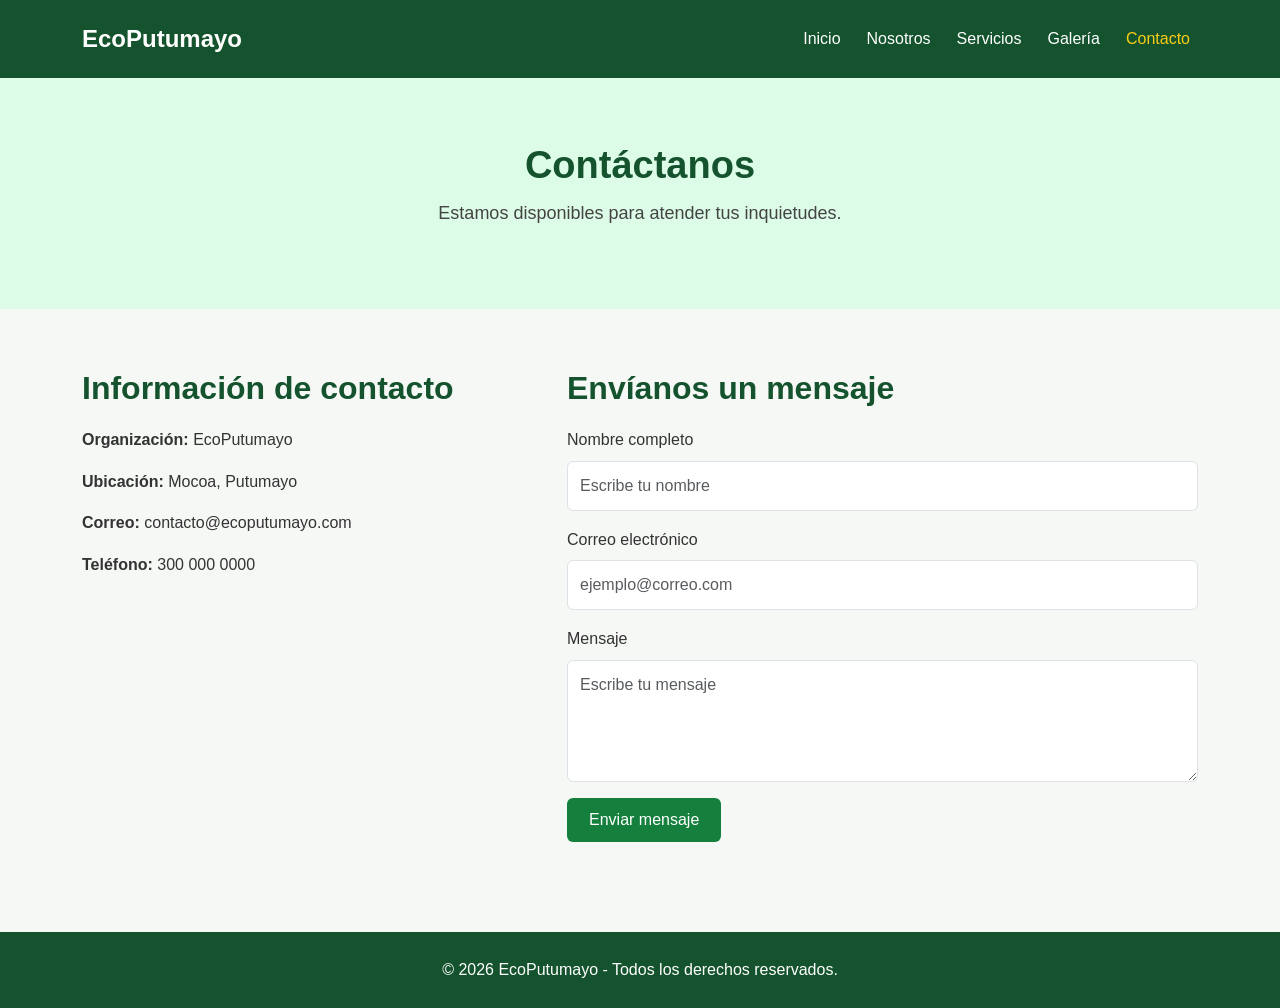
==== sitio-web-empresa/contacto.html @ e7ead904 "Add files via upload" ====
<!DOCTYPE html>
<html lang="es">
<head>
    <meta charset="UTF-8">
    <meta name="viewport" content="width=device-width, initial-scale=1.0">
    <title>Contacto | EcoPutumayo</title>

    <link href="https://cdn.jsdelivr.net/npm/bootstrap@5.3.3/dist/css/bootstrap.min.css" rel="stylesheet">
    <link rel="stylesheet" href="css/estilos.css">
</head>
<body>

    <nav class="navbar navbar-expand-lg navbar-dark navbar-empresa">
        <div class="container">
            <a class="navbar-brand fw-bold" href="index.html">EcoPutumayo</a>

            <button class="navbar-toggler" type="button"
                data-bs-toggle="collapse" data-bs-target="#menuPrincipal"
                aria-controls="menuPrincipal" aria-expanded="false"
                aria-label="Mostrar navegación">
                <span class="navbar-toggler-icon"></span>
            </button>

            <div class="collapse navbar-collapse" id="menuPrincipal">
                <ul class="navbar-nav ms-auto">
                    <li class="nav-item"><a class="nav-link" href="index.html">Inicio</a></li>
                    <li class="nav-item"><a class="nav-link" href="nosotros.html">Nosotros</a></li>
                    <li class="nav-item"><a class="nav-link" href="servicios.html">Servicios</a></li>
                    <li class="nav-item"><a class="nav-link" href="galeria.html">Galería</a></li>
                    <li class="nav-item"><a class="nav-link active" href="contacto.html">Contacto</a></li>
                </ul>
            </div>
        </div>
    </nav>

    <main>
        <section class="titulo-pagina">
            <div class="container text-center">
                <h1>Contáctanos</h1>
                <p>Estamos disponibles para atender tus inquietudes.</p>
            </div>
        </section>

        <section class="container seccion">
            <div class="row g-5">

                <div class="col-md-5">
                    <h2>Información de contacto</h2>
                    <p><strong>Organización:</strong> EcoPutumayo</p>
                    <p><strong>Ubicación:</strong> Mocoa, Putumayo</p>
                    <p><strong>Correo:</strong> contacto@ecoputumayo.com</p>
                    <p><strong>Teléfono:</strong> 300 000 0000</p>
                </div>

                <div class="col-md-7">
                    <h2>Envíanos un mensaje</h2>

                    <form>
                        <div class="mb-3">
                            <label for="nombre" class="form-label">Nombre completo</label>
                            <input type="text" class="form-control"
                                id="nombre" placeholder="Escribe tu nombre">
                        </div>

                        <div class="mb-3">
                            <label for="correo" class="form-label">Correo electrónico</label>
                            <input type="email" class="form-control"
                                id="correo" placeholder="ejemplo@correo.com">
                        </div>

                        <div class="mb-3">
                            <label for="mensaje" class="form-label">Mensaje</label>
                            <textarea class="form-control" id="mensaje"
                                rows="4" placeholder="Escribe tu mensaje"></textarea>
                        </div>

                        <button type="button" class="btn btn-principal">
                            Enviar mensaje
                        </button>
                    </form>
                </div>

            </div>
        </section>
    </main>

    <footer class="pie-pagina">
        <div class="container text-center">
            <p class="mb-0">© 2026 EcoPutumayo - Todos los derechos reservados.</p>
        </div>
    </footer>

    <script src="https://cdn.jsdelivr.net/npm/bootstrap@5.3.3/dist/js/bootstrap.bundle.min.js"></script>
</body>
</html>
---- sitio-web-empresa/css/estilos.css ----
/* =====================================
   ESTILOS GENERALES
===================================== */

* {
    margin: 0;
    padding: 0;
    box-sizing: border-box;
}

body {
    font-family: Arial, Helvetica, sans-serif;
    background-color: #f5f8f5;
    color: #333;
    line-height: 1.6;
}

/* =====================================
   MENÚ DE NAVEGACIÓN
===================================== */

.navbar-empresa {
    background-color: #14532d;
    padding: 15px 0;
}

.navbar-empresa .navbar-brand {
    font-size: 24px;
    color: white;
}

.navbar-empresa .nav-link {
    color: white;
    margin-left: 10px;
    transition: color 0.3s;
}

.navbar-empresa .nav-link:hover,
.navbar-empresa .nav-link.active {
    color: #facc15;
}

/* =====================================
   PORTADA PRINCIPAL
===================================== */

.hero {
    background: linear-gradient(
        rgba(0, 0, 0, 0.55),
        rgba(0, 0, 0, 0.55)
    ),
    url("https://images.unsplash.com/photo-1448375240586-882707db888b?w=1600");

    background-size: cover;
    background-position: center;
    color: white;
    padding: 120px 20px;
}

.hero h1 {
    font-size: 45px;
    font-weight: bold;
    margin-bottom: 20px;
}

.hero p {
    font-size: 20px;
    margin-bottom: 30px;
}

/* =====================================
   BOTONES
===================================== */

.btn-principal {
    background-color: #15803d;
    color: white;
    border: none;
    padding: 10px 22px;
    border-radius: 6px;
    text-decoration: none;
    display: inline-block;
}

.btn-principal:hover {
    background-color: #166534;
    color: white;
}

/* =====================================
   TÍTULOS DE LAS PÁGINAS
===================================== */

.titulo-pagina {
    background-color: #dcfce7;
    padding: 65px 20px;
    text-align: center;
}

.titulo-pagina h1 {
    color: #14532d;
    font-size: 38px;
    font-weight: bold;
}

.titulo-pagina p {
    color: #444;
    font-size: 18px;
    margin-top: 10px;
}

/* =====================================
   SECCIONES
===================================== */

.seccion {
    padding-top: 60px;
    padding-bottom: 60px;
}

.seccion h2 {
    color: #14532d;
    font-weight: bold;
    margin-bottom: 20px;
}

.seccion p {
    font-size: 16px;
}

/* =====================================
   TARJETAS
===================================== */

.tarjeta {
    border: none;
    border-radius: 12px;
    box-shadow: 0 3px 12px rgba(0, 0, 0, 0.08);
    transition: transform 0.3s, box-shadow 0.3s;
}

.tarjeta:hover {
    transform: translateY(-5px);
    box-shadow: 0 8px 18px rgba(0, 0, 0, 0.15);
}

.tarjeta .card-title {
    color: #166534;
    font-weight: bold;
}

/* =====================================
   INFORMACIÓN DE NOSOTROS
===================================== */

.tarjeta-informacion {
    background-color: #e8f5e9;
    border-left: 5px solid #15803d;
    border-radius: 8px;
    padding: 25px;
    height: 100%;
}

.tarjeta-informacion h3 {
    color: #14532d;
    margin-bottom: 15px;
}

.imagen-decorativa {
    min-height: 260px;
    background: linear-gradient(
        rgba(20, 83, 45, 0.4),
        rgba(20, 83, 45, 0.4)
    ),
    url("https://images.unsplash.com/photo-1470770841072-f978cf4d019e?w=1000");

    background-size: cover;
    background-position: center;
    border-radius: 12px;

    display: flex;
    justify-content: center;
    align-items: center;
}

.imagen-decorativa span {
    color: white;
    font-size: 32px;
    font-weight: bold;
}

/* =====================================
   GALERÍA
===================================== */

.imagen-galeria {
    width: 100%;
    height: 230px;
    object-fit: cover;
}

/* =====================================
   FORMULARIO
===================================== */

.form-control {
    padding: 12px;
    border-radius: 6px;
}

.form-control:focus {
    border-color: #15803d;
    box-shadow: 0 0 5px rgba(21, 128, 61, 0.3);
}

/* =====================================
   PIE DE PÁGINA
===================================== */

.pie-pagina {
    background-color: #14532d;
    color: white;
    padding: 25px 10px;
    margin-top: 30px;
}

/* =====================================
   DISEÑO RESPONSIVE
===================================== */

@media (max-width: 768px) {

    .hero {
        padding: 80px 15px;
    }

    .hero h1 {
        font-size: 30px;
    }

    .hero p {
        font-size: 17px;
    }

    .titulo-pagina h1 {
        font-size: 30px;
    }

    .seccion {
        padding-top: 40px;
        padding-bottom: 40px;
    }

    .navbar-empresa .nav-link {
        margin-left: 0;
        padding: 8px 0;
    }
}
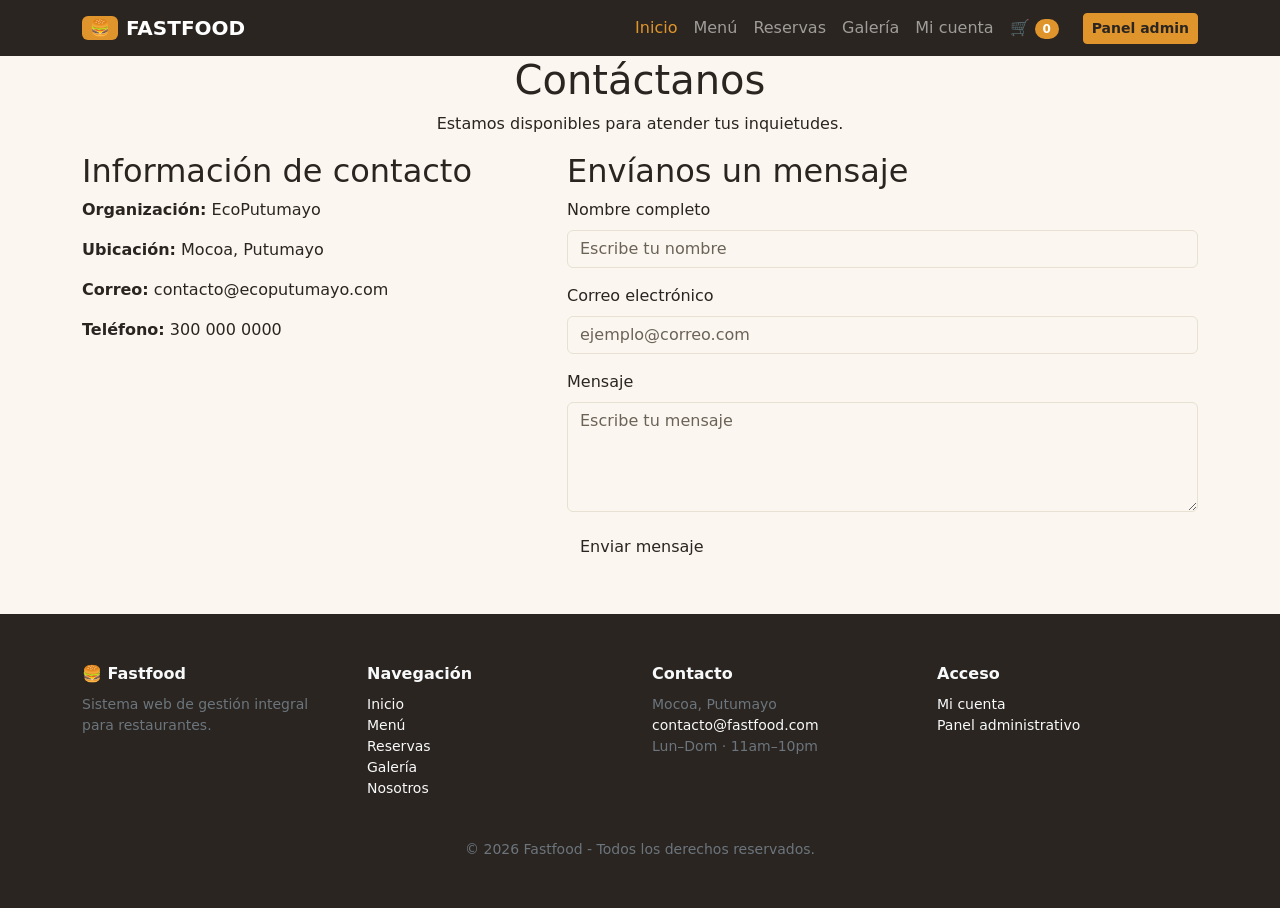
==== commit 8432df13: "Ajustes iniciales y creación de nuevos archivos" ====
--- a/sitio-web-empresa/contacto.html
+++ b/sitio-web-empresa/contacto.html
@@ -3,35 +3,37 @@
 <head>
     <meta charset="UTF-8">
     <meta name="viewport" content="width=device-width, initial-scale=1.0">
-    <title>Contacto | EcoPutumayo</title>
+    <title>Contacto | Fastfood</title>
 
     <link href="https://cdn.jsdelivr.net/npm/bootstrap@5.3.3/dist/css/bootstrap.min.css" rel="stylesheet">
     <link rel="stylesheet" href="css/estilos.css">
 </head>
 <body>
 
-    <nav class="navbar navbar-expand-lg navbar-dark navbar-empresa">
-        <div class="container">
-            <a class="navbar-brand fw-bold" href="index.html">EcoPutumayo</a>
-
-            <button class="navbar-toggler" type="button"
-                data-bs-toggle="collapse" data-bs-target="#menuPrincipal"
-                aria-controls="menuPrincipal" aria-expanded="false"
-                aria-label="Mostrar navegación">
-                <span class="navbar-toggler-icon"></span>
-            </button>
-
-            <div class="collapse navbar-collapse" id="menuPrincipal">
-                <ul class="navbar-nav ms-auto">
-                    <li class="nav-item"><a class="nav-link" href="index.html">Inicio</a></li>
-                    <li class="nav-item"><a class="nav-link" href="nosotros.html">Nosotros</a></li>
-                    <li class="nav-item"><a class="nav-link" href="servicios.html">Servicios</a></li>
-                    <li class="nav-item"><a class="nav-link" href="galeria.html">Galería</a></li>
-                    <li class="nav-item"><a class="nav-link active" href="contacto.html">Contacto</a></li>
-                </ul>
-            </div>
-        </div>
-    </nav>
+    <nav class="navbar navbar-expand-lg bg-dark" data-bs-theme="dark">
+  <div class="container">
+    <a class="navbar-brand fw-bold d-flex align-items-center gap-2" href="index.html">
+      <span class="bg-primary rounded px-2 fs-6">🍔</span> FASTFOOD
+    </a>
+    <button class="navbar-toggler" type="button" data-bs-toggle="collapse"
+            data-bs-target="#menuPrincipal" aria-controls="menuPrincipal"
+            aria-expanded="false" aria-label="Mostrar navegación">
+      <span class="navbar-toggler-icon"></span>
+    </button>
+    <div class="collapse navbar-collapse" id="menuPrincipal">
+      <ul class="navbar-nav ms-auto align-items-lg-center">
+        <li class="nav-item"><a class="nav-link active" href="index.html">Inicio</a></li>
+        <li class="nav-item"><a class="nav-link" href="menu.html">Menú</a></li>
+        <li class="nav-item"><a class="nav-link" href="reserva.html">Reservas</a></li>
+        <li class="nav-item"><a class="nav-link" href="galeria.html">Galería</a></li>
+        <li class="nav-item"><a class="nav-link" href="cuenta.html">Mi cuenta</a></li>
+        <li class="nav-item"><a class="nav-link" href="carrito.html">🛒
+          <span class="badge text-bg-primary rounded-pill" id="contadorCarrito">0</span></a></li>
+        <li class="nav-item ms-lg-3"><a class="btn btn-primary btn-sm" href="admin.html">Panel admin</a></li>
+      </ul>
+    </div>
+  </div>
+</nav>
 
     <main>
         <section class="titulo-pagina">
@@ -84,11 +86,42 @@
         </section>
     </main>
 
-    <footer class="pie-pagina">
-        <div class="container text-center">
-            <p class="mb-0">© 2026 EcoPutumayo - Todos los derechos reservados.</p>
-        </div>
-    </footer>
+    <footer class="bg-dark text-light py-5 mt-5" data-bs-theme="dark">
+  <div class="container">
+    <div class="row g-4">
+      <div class="col-md-3">
+        <strong>🍔 Fastfood</strong>
+        <p class="small text-secondary mt-2 mb-0">Sistema web de gestión integral para restaurantes.</p>
+      </div>
+      <div class="col-md-3">
+        <strong>Navegación</strong>
+        <ul class="list-unstyled small mt-2">
+          <li><a class="link-light link-underline-opacity-0 link-opacity-75-hover" href="index.html">Inicio</a></li>
+          <li><a class="link-light link-underline-opacity-0 link-opacity-75-hover" href="menu.html">Menú</a></li>
+          <li><a class="link-light link-underline-opacity-0 link-opacity-75-hover" href="reserva.html">Reservas</a></li>
+          <li><a class="link-light link-underline-opacity-0 link-opacity-75-hover" href="galeria.html">Galería</a></li>
+          <li><a class="link-light link-underline-opacity-0 link-opacity-75-hover" href="nosotros.html">Nosotros</a></li>
+        </ul>
+      </div>
+      <div class="col-md-3">
+        <strong>Contacto</strong>
+        <ul class="list-unstyled small text-secondary mt-2">
+          <li>Mocoa, Putumayo</li>
+          <li><a class="link-light link-underline-opacity-0 link-opacity-75-hover" href="contacto.html">contacto@fastfood.com</a></li>
+          <li>Lun–Dom · 11am–10pm</li>
+        </ul>
+      </div>
+      <div class="col-md-3">
+        <strong>Acceso</strong>
+        <ul class="list-unstyled small mt-2">
+          <li><a class="link-light link-underline-opacity-0 link-opacity-75-hover" href="cuenta.html">Mi cuenta</a></li>
+          <li><a class="link-light link-underline-opacity-0 link-opacity-75-hover" href="admin.html">Panel administrativo</a></li>
+        </ul>
+      </div>
+    </div>
+    <p class="text-center small text-secondary mt-4 mb-0">© 2026 Fastfood - Todos los derechos reservados.</p>
+  </div>
+</footer>
 
     <script src="https://cdn.jsdelivr.net/npm/bootstrap@5.3.3/dist/js/bootstrap.bundle.min.js"></script>
 </body>
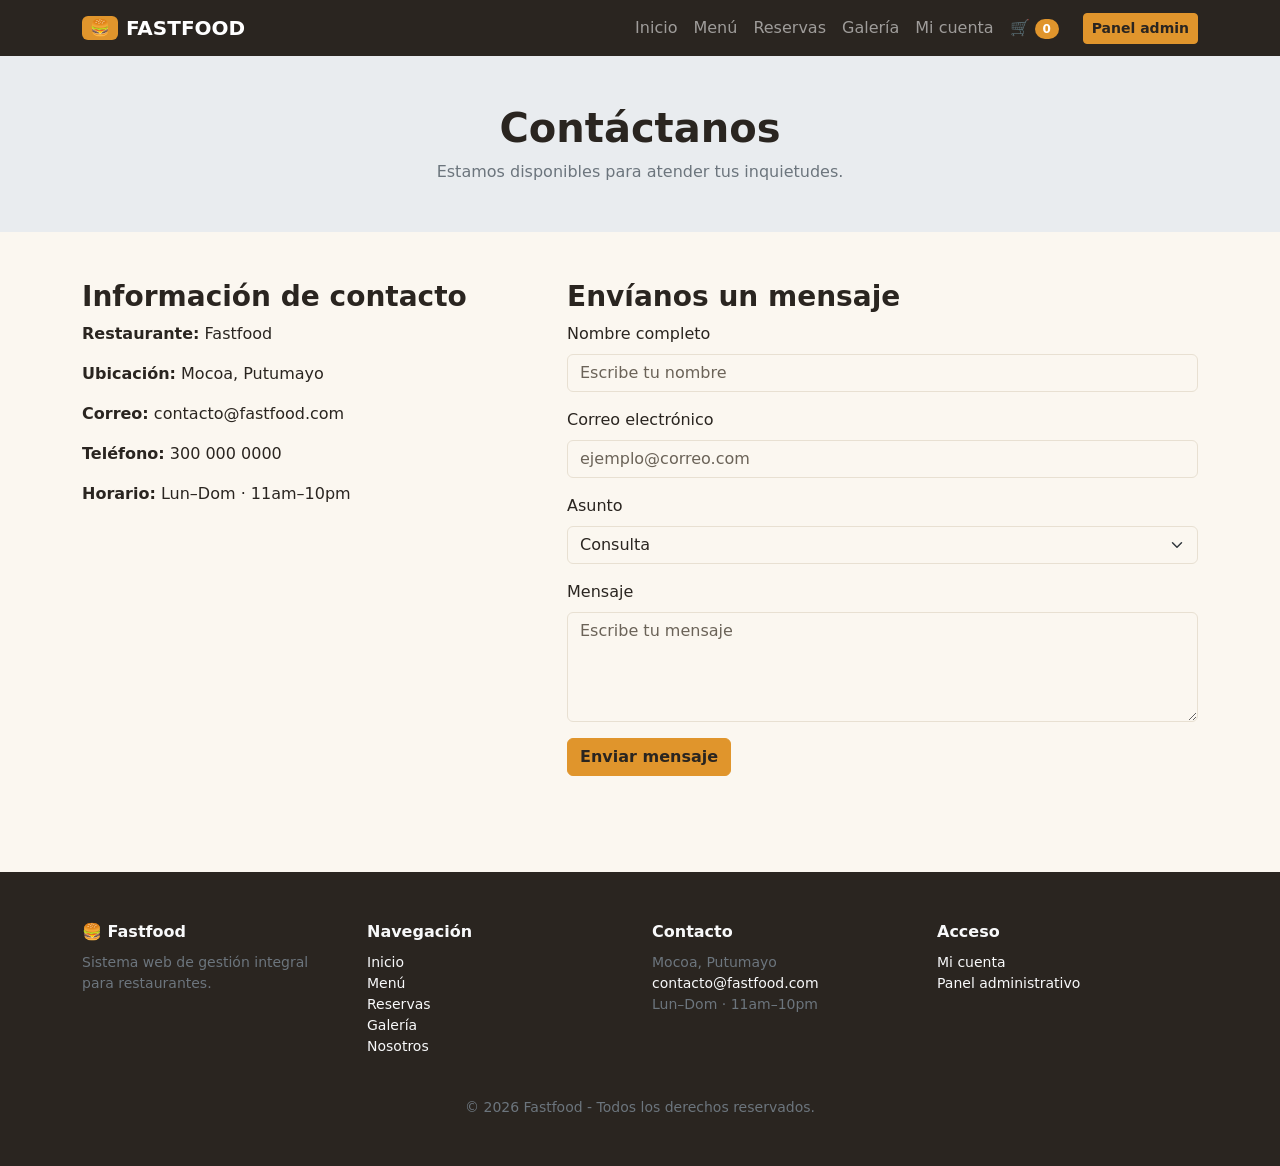
==== commit e83a7b57: "Nuevos ajustes y cambios" ====
--- a/sitio-web-empresa/contacto.html
+++ b/sitio-web-empresa/contacto.html
@@ -1,128 +1,62 @@
-<!DOCTYPE html>
-<html lang="es">
-<head>
-    <meta charset="UTF-8">
-    <meta name="viewport" content="width=device-width, initial-scale=1.0">
-    <title>Contacto | Fastfood</title>
-
-    <link href="https://cdn.jsdelivr.net/npm/bootstrap@5.3.3/dist/css/bootstrap.min.css" rel="stylesheet">
-    <link rel="stylesheet" href="css/estilos.css">
-</head>
-<body>
-
-    <nav class="navbar navbar-expand-lg bg-dark" data-bs-theme="dark">
-  <div class="container">
-    <a class="navbar-brand fw-bold d-flex align-items-center gap-2" href="index.html">
-      <span class="bg-primary rounded px-2 fs-6">🍔</span> FASTFOOD
-    </a>
-    <button class="navbar-toggler" type="button" data-bs-toggle="collapse"
-            data-bs-target="#menuPrincipal" aria-controls="menuPrincipal"
-            aria-expanded="false" aria-label="Mostrar navegación">
-      <span class="navbar-toggler-icon"></span>
-    </button>
-    <div class="collapse navbar-collapse" id="menuPrincipal">
-      <ul class="navbar-nav ms-auto align-items-lg-center">
-        <li class="nav-item"><a class="nav-link active" href="index.html">Inicio</a></li>
-        <li class="nav-item"><a class="nav-link" href="menu.html">Menú</a></li>
-        <li class="nav-item"><a class="nav-link" href="reserva.html">Reservas</a></li>
-        <li class="nav-item"><a class="nav-link" href="galeria.html">Galería</a></li>
-        <li class="nav-item"><a class="nav-link" href="cuenta.html">Mi cuenta</a></li>
-        <li class="nav-item"><a class="nav-link" href="carrito.html">🛒
-          <span class="badge text-bg-primary rounded-pill" id="contadorCarrito">0</span></a></li>
-        <li class="nav-item ms-lg-3"><a class="btn btn-primary btn-sm" href="admin.html">Panel admin</a></li>
-      </ul>
-    </div>
-  </div>
-</nav>
-
-    <main>
-        <section class="titulo-pagina">
-            <div class="container text-center">
-                <h1>Contáctanos</h1>
-                <p>Estamos disponibles para atender tus inquietudes.</p>
-            </div>
-        </section>
-
-        <section class="container seccion">
-            <div class="row g-5">
-
-                <div class="col-md-5">
-                    <h2>Información de contacto</h2>
-                    <p><strong>Organización:</strong> EcoPutumayo</p>
-                    <p><strong>Ubicación:</strong> Mocoa, Putumayo</p>
-                    <p><strong>Correo:</strong> contacto@ecoputumayo.com</p>
-                    <p><strong>Teléfono:</strong> 300 000 0000</p>
-                </div>
-
-                <div class="col-md-7">
-                    <h2>Envíanos un mensaje</h2>
-
-                    <form>
-                        <div class="mb-3">
-                            <label for="nombre" class="form-label">Nombre completo</label>
-                            <input type="text" class="form-control"
-                                id="nombre" placeholder="Escribe tu nombre">
-                        </div>
-
-                        <div class="mb-3">
-                            <label for="correo" class="form-label">Correo electrónico</label>
-                            <input type="email" class="form-control"
-                                id="correo" placeholder="ejemplo@correo.com">
-                        </div>
-
-                        <div class="mb-3">
-                            <label for="mensaje" class="form-label">Mensaje</label>
-                            <textarea class="form-control" id="mensaje"
-                                rows="4" placeholder="Escribe tu mensaje"></textarea>
-                        </div>
-
-                        <button type="button" class="btn btn-principal">
-                            Enviar mensaje
-                        </button>
-                    </form>
-                </div>
-
-            </div>
-        </section>
-    </main>
-
-    <footer class="bg-dark text-light py-5 mt-5" data-bs-theme="dark">
-  <div class="container">
-    <div class="row g-4">
-      <div class="col-md-3">
-        <strong>🍔 Fastfood</strong>
-        <p class="small text-secondary mt-2 mb-0">Sistema web de gestión integral para restaurantes.</p>
-      </div>
-      <div class="col-md-3">
-        <strong>Navegación</strong>
-        <ul class="list-unstyled small mt-2">
-          <li><a class="link-light link-underline-opacity-0 link-opacity-75-hover" href="index.html">Inicio</a></li>
-          <li><a class="link-light link-underline-opacity-0 link-opacity-75-hover" href="menu.html">Menú</a></li>
-          <li><a class="link-light link-underline-opacity-0 link-opacity-75-hover" href="reserva.html">Reservas</a></li>
-          <li><a class="link-light link-underline-opacity-0 link-opacity-75-hover" href="galeria.html">Galería</a></li>
-          <li><a class="link-light link-underline-opacity-0 link-opacity-75-hover" href="nosotros.html">Nosotros</a></li>
-        </ul>
-      </div>
-      <div class="col-md-3">
-        <strong>Contacto</strong>
-        <ul class="list-unstyled small text-secondary mt-2">
-          <li>Mocoa, Putumayo</li>
-          <li><a class="link-light link-underline-opacity-0 link-opacity-75-hover" href="contacto.html">contacto@fastfood.com</a></li>
-          <li>Lun–Dom · 11am–10pm</li>
-        </ul>
-      </div>
-      <div class="col-md-3">
-        <strong>Acceso</strong>
-        <ul class="list-unstyled small mt-2">
-          <li><a class="link-light link-underline-opacity-0 link-opacity-75-hover" href="cuenta.html">Mi cuenta</a></li>
-          <li><a class="link-light link-underline-opacity-0 link-opacity-75-hover" href="admin.html">Panel administrativo</a></li>
-        </ul>
-      </div>
-    </div>
-    <p class="text-center small text-secondary mt-4 mb-0">© 2026 Fastfood - Todos los derechos reservados.</p>
-  </div>
-</footer>
-
-    <script src="https://cdn.jsdelivr.net/npm/bootstrap@5.3.3/dist/js/bootstrap.bundle.min.js"></script>
-</body>
-</html>+<!DOCTYPE html>
+<html lang="es">
+<head>
+    <meta charset="UTF-8">
+    <meta name="viewport" content="width=device-width, initial-scale=1.0">
+    <title>Contacto | Fastfood</title>
+
+    <!-- Bootstrap 5 -->
+    <link href="https://cdn.jsdelivr.net/npm/bootstrap@5.3.3/dist/css/bootstrap.min.css" rel="stylesheet">
+    <!-- Colores de marca -->
+    <link rel="stylesheet" href="css/estilos.css">
+</head>
+<body>
+
+    <!-- Menú de navegación (lo pinta js/script.js) -->
+    <header id="navbar-ff"></header>
+
+    <main>
+        <section class="bg-body-secondary py-5 text-center">
+            <div class="container">
+                <h1 class="fw-bold">Contáctanos</h1>
+                <p class="text-secondary mb-0">Estamos disponibles para atender tus inquietudes.</p>
+            </div>
+        </section>
+
+        <section class="container py-5">
+            <div class="row g-5">
+                <div class="col-md-5">
+                    <h2 class="fw-bold h3">Información de contacto</h2>
+                    <p><strong>Restaurante:</strong> Fastfood</p>
+                    <p><strong>Ubicación:</strong> Mocoa, Putumayo</p>
+                    <p><strong>Correo:</strong> contacto@fastfood.com</p>
+                    <p><strong>Teléfono:</strong> 300 000 0000</p>
+                    <p><strong>Horario:</strong> Lun–Dom · 11am–10pm</p>
+                    <div class="ratio ratio-16x9 mt-3 rounded-3 overflow-hidden">
+                        <iframe src="https://www.google.com/maps?q=Mocoa,Putumayo&output=embed" loading="lazy" title="Ubicación de Fastfood en Mocoa"></iframe>
+                    </div>
+                </div>
+                <div class="col-md-7">
+                    <h2 class="fw-bold h3">Envíanos un mensaje</h2>
+                    <form id="formContacto" novalidate>
+                        <div class="mb-3"><label for="nombre" class="form-label">Nombre completo</label><input type="text" class="form-control" id="nombre" placeholder="Escribe tu nombre" required></div>
+                        <div class="mb-3"><label for="correo" class="form-label">Correo electrónico</label><input type="email" class="form-control" id="correo" placeholder="ejemplo@correo.com" required></div>
+                        <div class="mb-3"><label for="asunto" class="form-label">Asunto</label>
+                            <select id="asunto" class="form-select"><option>Consulta</option><option>Reclamo</option><option>Eventos privados</option></select></div>
+                        <div class="mb-3"><label for="mensaje" class="form-label">Mensaje</label><textarea class="form-control" id="mensaje" rows="4" placeholder="Escribe tu mensaje" required></textarea></div>
+                        <button type="submit" class="btn btn-primary">Enviar mensaje</button>
+                    </form>
+                    <div id="msgContacto"></div>
+                </div>
+            </div>
+        </section>
+    </main>
+
+    <!-- Pie de página (lo pinta js/script.js) -->
+    <footer id="footer-ff"></footer>
+
+    <script src="https://cdn.jsdelivr.net/npm/bootstrap@5.3.3/dist/js/bootstrap.bundle.min.js"></script>
+    <script src="js/datos.js"></script>
+    <script src="js/script.js"></script>
+</body>
+</html>
